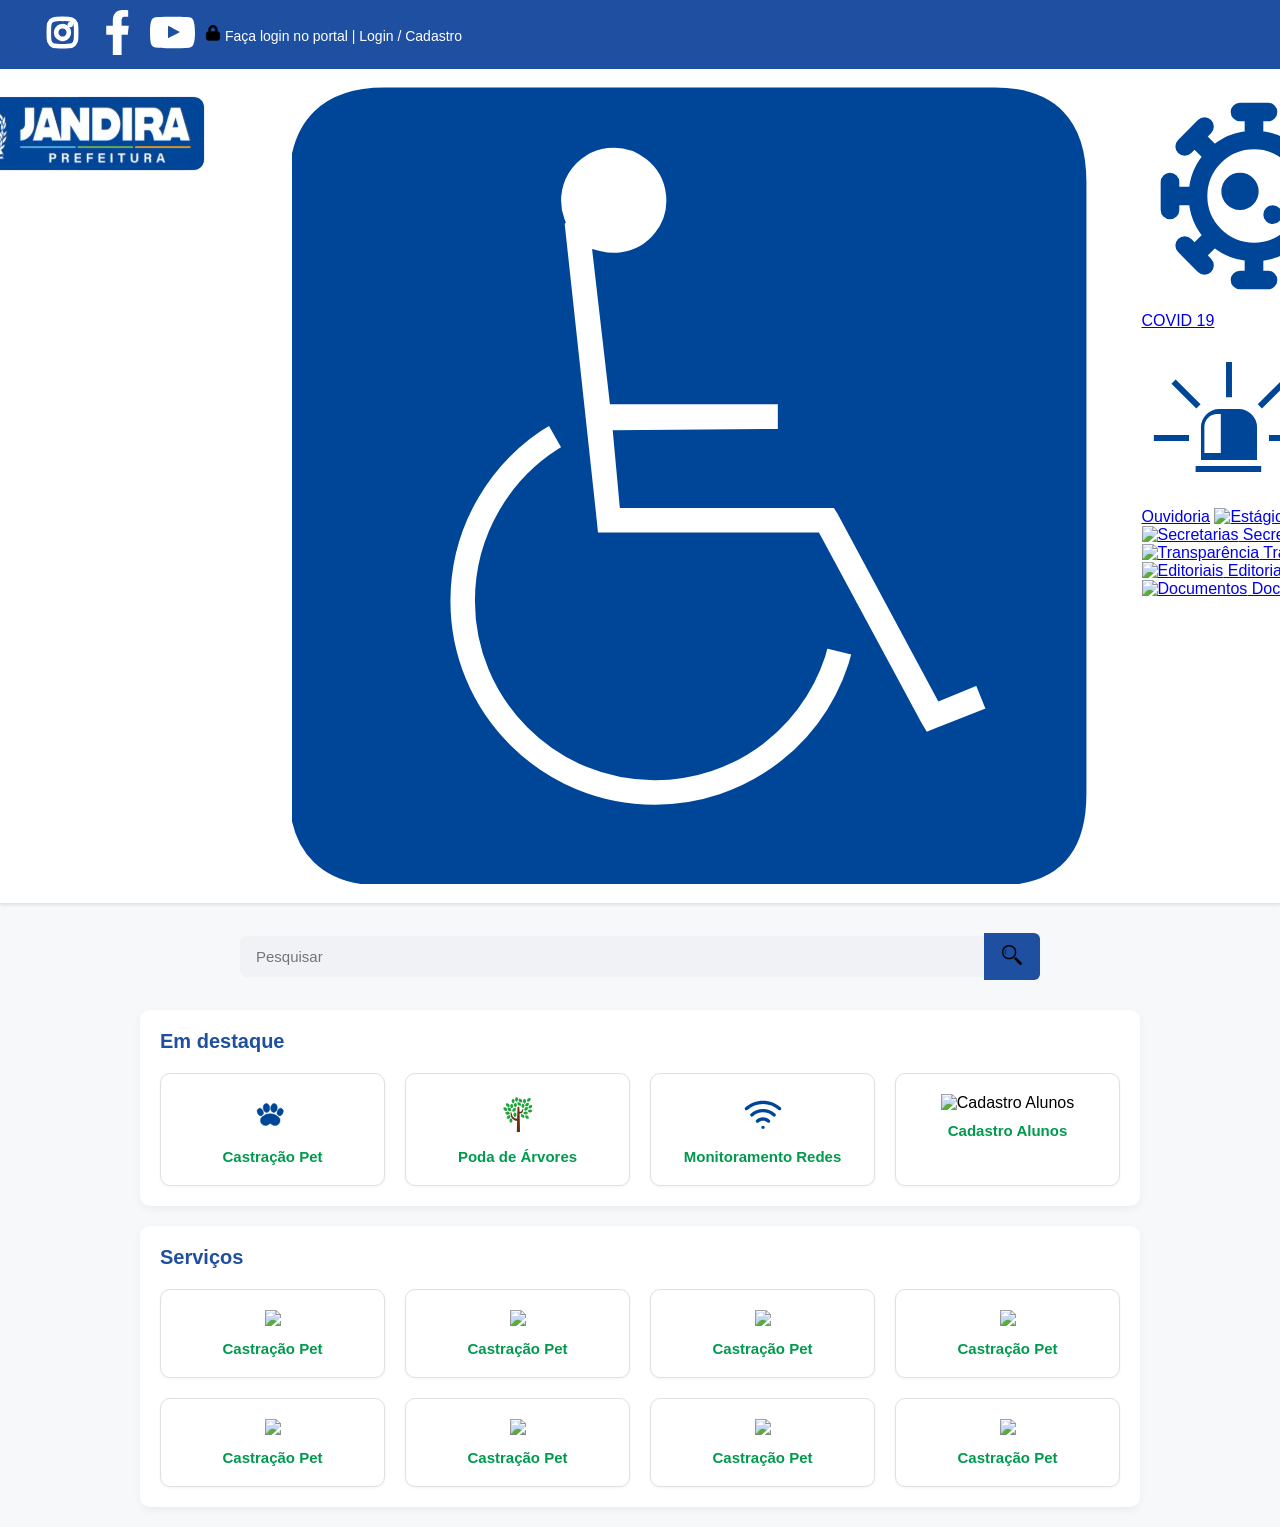
==== index.html @ 7106d860 "Front-central" ====
<!DOCTYPE html>
<html lang="pt-br">

<head>
  <meta charset="UTF-8">
  <meta name="viewport" content="width=device-width, initial-scale=1.0">
  <link rel="stylesheet" href="style.css">
  <title>Centra de Serviços</title>
</head>

<body>
  <header>
    <div class="header-box">
      <div class="header-box-1">
        <a href="#"><img src="./img/instagram-svgrepo-com (1).svg" alt="Instagram"></a>
        <a href="#"><img src="./img/facebook-176-svgrepo-com (1).svg" alt="Facebook"></a>
        <a href="#"><img src="./img/youtube-168-svgrepo-com.svg" alt="Youtube"></a>
        
        <div class="login-cadastro">

          <a href="">
            <img src="./img/lock-svgrepo-com.svg" alt="">
            Faça login no portal | Login / Cadastro
          </a>
        </div>
      </div>
    </div>
  </header>
  <nav class="menu">
    <div class="logo">
      <img src="./img/prefeitura-de jandira-logo.png" alt="Logo da Prefeitura">
    </div>

    <div class="accessibility">
      <a href="#"><img src="./img/accessibility-svgrepo-com.svg" alt="Acessibilidade"></a>
    </div>
    <div class="img-nav">
      <a href="#"><img src=".//img/virus-covid-19-svgrepo-com.svg" alt="Covid-19"> COVID 19</a>
      <a href="#"><img src="./img/siren-svgrepo-com.svg" alt="Ouvidoria"> Ouvidoria</a>
      <a href="#"><img src="./img/estagios.svg" alt="Estágios"> Estágios</a>
      <a href="#"><img src="./img/secretarias.svg" alt="Secretarias"> Secretarias</a>
      <a href="#"><img src="./img/transparencia.svg" alt="Transparência"> Transparência</a>
      <a href="#"><img src="./img/editoriais.svg" alt="Editoriais"> Editoriais</a>
      <a href="#"><img src="./img/documentos.svg" alt="Documentos"> Documentos</a>
    </div>
  </nav>

  <div class="container">
    <input type="text" placeholder="Pesquisar">
    <button><img src="./img/lupa-icon.svg" alt="Pesquisar"></button>
  </div>

  <section>
    <h2>Em destaque</h2>
    <div class="cards">
      <div class="card">
        <img src="./img/icon-pet.svg" alt="Castração Pet">
        <p>Castração Pet</p>
      </div>
      <div class="card">
        <img src="./img/tree-svgrepo-com.svg" alt="Poda de Árvores">
        <p>Poda de Árvores</p>
      </div>
      <div class="card">
        <img src="./img/wifi-svgrepo-com.svg" alt="Monitoramento Redes">
        <p>Monitoramento Redes</p>
      </div>
      <div class="card">
        <img src="./" alt="Cadastro Alunos">
        <p>Cadastro Alunos</p>
      </div>
    </div>
  </section>

  <section>
    <h2>Serviços</h2>
    <div class="cards">
      <div class="card"><img src="./img/pet-svgrepo-com.svg">
        <p>Castração Pet</p>
      </div>
      <div class="card"><img src="./img/pet-svgrepo-com.svg">
        <p>Castração Pet</p>
      </div>
      <div class="card"><img src="./img/pet-svgrepo-com.svg">
        <p>Castração Pet</p>
      </div>
      <div class="card"><img src="./img/pet-svgrepo-com.svg">
        <p>Castração Pet</p>
      </div>
      <div class="card"><img src="./img/pet-svgrepo-com.svg">
        <p>Castração Pet</p>
      </div>
      <div class="card"><img src="./img/pet-svgrepo-com.svg">
        <p>Castração Pet</p>
      </div>
      <div class="card"><img src="./img/pet-svgrepo-com.svg">
        <p>Castração Pet</p>
      </div>
      <div class="card"><img src="./img/pet-svgrepo-com.svg">
        <p>Castração Pet</p>
      </div>
    </div>
  </section>

</body>

</html>
---- style.css ----
* {
  margin: 0;
  padding: 0;
  box-sizing: border-box;
  font-family: "Jost", Arial;
}

body {
  background-color: #f6f8fa;
}

.header-box {
  background-color: #1e4fa1;
  color: white;
  display: flex;
  justify-content: space-between;
  align-items: center;
  padding: 10px 40px;
}

.header-box-1 {
  display: flex;
  justify-content: space-between;
  align-items: center;
  gap: 10px;
  
}

.header-box-1 img {
  height: 5vh;
}

.login-cadastro {
  font-size: 14px;
  color: #fff;
}

.login-cadastro a {
  color: white;
  text-decoration: none;
}

.login-cadastro a img {
  color: white;
  height: 16px;
  filter: invert(1);
}

/* Menu inferior */
.menu {
  background-color: #ffffff;
  display: flex;
  justify-content: center;
  gap: 50px;
  padding: 15px 0;
  box-shadow: 0 2px 3px rgba(0, 0, 0, 0.1);
}

.menu-item {
  text-align: center;
  font-size: 14px;
  color: #444;
  cursor: pointer;
}

/* Pesquisa */
.container {
  display: flex;
  justify-content: center;
  align-items: center;
  margin: 30px auto;
  width: 90%;
  max-width: 800px;
}

.container input {
  width: 100%;
  padding: 12px 16px;
  border: none;
  border-radius: 6px 0 0 6px;
  background: #f0f2f5;
  font-size: 15px;
}

.container button {
  background: #1e4fa1;
  border: none;
  padding: 12px 18px;
  border-radius: 0 6px 6px 0;
  cursor: pointer;
}

.container button img {
  width: 20px;
  filter: invert(1);
}

/* Seções */
section {
  width: 90%;
  max-width: 1000px;
  margin: 20px auto;
  background: #fff;
  border-radius: 10px;
  box-shadow: 0 3px 8px rgba(0, 0, 0, 0.05);
  padding: 20px;
}

section h2 {
  color: #1e4fa1;
  margin-bottom: 20px;
  font-size: 20px;
}

.cards {
  display: grid;
  grid-template-columns: repeat(auto-fit, minmax(180px, 1fr));
  gap: 20px;
}

.card {
  border: 1px solid #e0e0e0;
  border-radius: 10px;
  text-align: center;
  padding: 20px;
  transition: 0.2s;
  background: white;
  box-shadow: 0 1px 3px rgba(0, 0, 0, 0.05);
}

.card:hover {
  transform: translateY(-3px);
  box-shadow: 0 3px 6px rgba(0, 0, 0, 0.1);
}

.card img {
  width: 40px;
  margin-bottom: 10px;
}

.card p {
  color: #00994d;
  font-weight: 600;
  font-size: 15px;
}
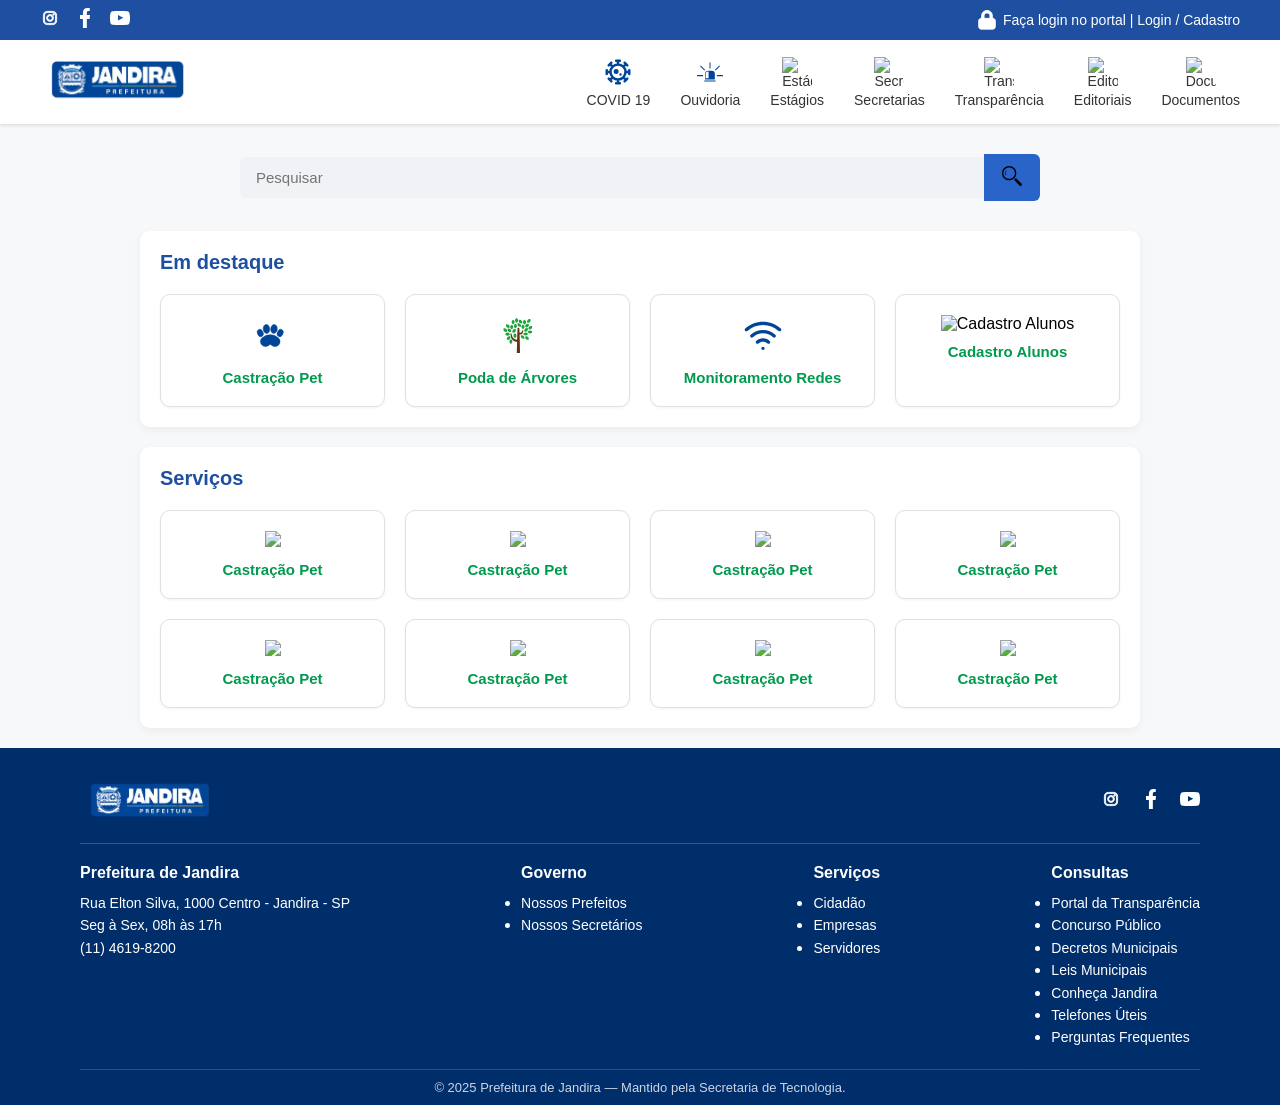
==== commit 111c1d64: "Atualização 01/11" ====
--- a/index.html
+++ b/index.html
@@ -5,7 +5,7 @@
   <meta charset="UTF-8">
   <meta name="viewport" content="width=device-width, initial-scale=1.0">
   <link rel="stylesheet" href="style.css">
-  <title>Centra de Serviços</title>
+  <title>Central de Serviços</title>
 </head>
 
 <body>
@@ -15,33 +15,30 @@
         <a href="#"><img src="./img/instagram-svgrepo-com (1).svg" alt="Instagram"></a>
         <a href="#"><img src="./img/facebook-176-svgrepo-com (1).svg" alt="Facebook"></a>
         <a href="#"><img src="./img/youtube-168-svgrepo-com.svg" alt="Youtube"></a>
-        
-        <div class="login-cadastro">
+      </div>
 
-          <a href="">
-            <img src="./img/lock-svgrepo-com.svg" alt="">
-            Faça login no portal | Login / Cadastro
-          </a>
-        </div>
+      <div class="login-cadastro">
+        <a href="#">
+          <img src="./img/lock-svgrepo-com.svg" alt="">
+          Faça login no portal | Login / Cadastro
+        </a>
       </div>
     </div>
   </header>
+
   <nav class="menu">
     <div class="logo">
       <img src="./img/prefeitura-de jandira-logo.png" alt="Logo da Prefeitura">
     </div>
 
-    <div class="accessibility">
-      <a href="#"><img src="./img/accessibility-svgrepo-com.svg" alt="Acessibilidade"></a>
-    </div>
     <div class="img-nav">
-      <a href="#"><img src=".//img/virus-covid-19-svgrepo-com.svg" alt="Covid-19"> COVID 19</a>
-      <a href="#"><img src="./img/siren-svgrepo-com.svg" alt="Ouvidoria"> Ouvidoria</a>
-      <a href="#"><img src="./img/estagios.svg" alt="Estágios"> Estágios</a>
-      <a href="#"><img src="./img/secretarias.svg" alt="Secretarias"> Secretarias</a>
-      <a href="#"><img src="./img/transparencia.svg" alt="Transparência"> Transparência</a>
-      <a href="#"><img src="./img/editoriais.svg" alt="Editoriais"> Editoriais</a>
-      <a href="#"><img src="./img/documentos.svg" alt="Documentos"> Documentos</a>
+      <a href="#"><img src="./img/virus-covid-19-svgrepo-com.svg" alt="Covid-19"><span>COVID 19</span></a>
+      <a href="#"><img src="./img/siren-svgrepo-com.svg" alt="Ouvidoria"><span>Ouvidoria</span></a>
+      <a href="#"><img src="./img/estagios.svg" alt="Estágios"><span>Estágios</span></a>
+      <a href="#"><img src="./img/secretarias.svg" alt="Secretarias"><span>Secretarias</span></a>
+      <a href="#"><img src="./img/transparencia.svg" alt="Transparência"><span>Transparência</span></a>
+      <a href="#"><img src="./img/editoriais.svg" alt="Editoriais"><span>Editoriais</span></a>
+      <a href="#"><img src="./img/documentos.svg" alt="Documentos"><span>Documentos</span></a>
     </div>
   </nav>
 
@@ -66,7 +63,7 @@
         <p>Monitoramento Redes</p>
       </div>
       <div class="card">
-        <img src="./" alt="Cadastro Alunos">
+        <img src="./img/alunos.svg" alt="Cadastro Alunos">
         <p>Cadastro Alunos</p>
       </div>
     </div>
@@ -102,6 +99,62 @@
     </div>
   </section>
 
+
+  <footer class="footer">
+  <div class="footer-top">
+    <img src="./img/prefeitura-de jandira-logo.png" alt="Prefeitura de Jandira" class="footer-logo">
+    <div class="footer-social">
+      <a href="#"><img src="./img/instagram-svgrepo-com (1).svg" alt="Instagram"></a>
+      <a href="#"><img src="./img/facebook-176-svgrepo-com (1).svg" alt="Facebook"></a>
+      <a href="#"><img src="./img/youtube-168-svgrepo-com.svg" alt="YouTube"></a>
+    </div>
+  </div>
+
+  <hr>
+
+  <div class="footer-content">
+    <div class="footer-column">
+      <h3>Prefeitura de Jandira</h3>
+      <p>Rua Elton Silva, 1000 Centro - Jandira - SP</p>
+      <p>Seg à Sex, 08h às 17h</p>
+      <p>(11) 4619-8200</p>
+    </div>
+
+    <div class="footer-column">
+      <h3>Governo</h3>
+      <ul>
+        <li><a href="#">Nossos Prefeitos</a></li>
+        <li><a href="#">Nossos Secretários</a></li>
+      </ul>
+    </div>
+
+    <div class="footer-column">
+      <h3>Serviços</h3>
+      <ul>
+        <li><a href="#">Cidadão</a></li>
+        <li><a href="#">Empresas</a></li>
+        <li><a href="#">Servidores</a></li>
+      </ul>
+    </div>
+
+    <div class="footer-column">
+      <h3>Consultas</h3>
+      <ul>
+        <li><a href="#">Portal da Transparência</a></li>
+        <li><a href="#">Concurso Público</a></li>
+        <li><a href="#">Decretos Municipais</a></li>
+        <li><a href="#">Leis Municipais</a></li>
+        <li><a href="#">Conheça Jandira</a></li>
+        <li><a href="#">Telefones Úteis</a></li>
+        <li><a href="#">Perguntas Frequentes</a></li>
+      </ul>
+    </div>
+  </div>
+
+  <div class="footer-bottom">
+    <p>© 2025 Prefeitura de Jandira — Mantido pela Secretaria de Tecnologia.</p>
+  </div>
+</footer>
 </body>
 
 </html>
--- a/style.css
+++ b/style.css
@@ -2,68 +2,89 @@
   margin: 0;
   padding: 0;
   box-sizing: border-box;
-  font-family: "Jost", Arial;
+  font-family: "Jost", Arial, sans-serif;
 }
 
 body {
   background-color: #f6f8fa;
 }
 
+/* ===== HEADER SUPERIOR ===== */
 .header-box {
   background-color: #1e4fa1;
   color: white;
   display: flex;
   justify-content: space-between;
   align-items: center;
-  padding: 10px 40px;
+  padding: 8px 40px;
+}
+
+.header-box-1 img,
+.login-cadastro img {
+  height: 20px;
+  filter: brightness(0) invert(1);
 }
 
 .header-box-1 {
   display: flex;
-  justify-content: space-between;
-  align-items: center;
-  gap: 10px;
-  
-}
-
-.header-box-1 img {
-  height: 5vh;
-}
-
-.login-cadastro {
+  align-items: center;
+  gap: 15px;
+}
+
+
+
+.login-cadastro a {
+  color: #fff;
+  text-decoration: none;
   font-size: 14px;
-  color: #fff;
-}
-
-.login-cadastro a {
-  color: white;
+  display: flex;
+  align-items: center;
+  gap: 6px;
+}
+
+
+/* ===== MENU ===== */
+.menu {
+  background-color: #fff;
+  display: flex;
+  justify-content: space-between;
+  align-items: center;
+  padding: 15px 40px;
+  box-shadow: 0 2px 3px rgba(0, 0, 0, 0.1);
+}
+
+.logo img {
+  height: 50px;
+}
+
+.img-nav {
+  display: flex;
+  align-items: center;
+  gap: 30px;
+}
+
+.img-nav a {
   text-decoration: none;
-}
-
-.login-cadastro a img {
-  color: white;
-  height: 16px;
-  filter: invert(1);
-}
-
-/* Menu inferior */
-.menu {
-  background-color: #ffffff;
-  display: flex;
-  justify-content: center;
-  gap: 50px;
-  padding: 15px 0;
-  box-shadow: 0 2px 3px rgba(0, 0, 0, 0.1);
-}
-
-.menu-item {
+  color: #333;
+  font-size: 14px;
   text-align: center;
-  font-size: 14px;
-  color: #444;
-  cursor: pointer;
-}
-
-/* Pesquisa */
+  display: flex;
+  flex-direction: column;
+  align-items: center;
+  transition: 0.3s;
+}
+
+.img-nav a:hover {
+  color: #1e4fa1;
+}
+
+.img-nav img {
+  width: 30px;
+  height: 30px;
+  margin-bottom: 5px;
+}
+
+/* ===== PESQUISA ===== */
 .container {
   display: flex;
   justify-content: center;
@@ -83,7 +104,7 @@
 }
 
 .container button {
-  background: #1e4fa1;
+  background: #2964c9;
   border: none;
   padding: 12px 18px;
   border-radius: 0 6px 6px 0;
@@ -95,7 +116,7 @@
   filter: invert(1);
 }
 
-/* Seções */
+/* ===== SEÇÕES ===== */
 section {
   width: 90%;
   max-width: 1000px;
@@ -142,4 +163,69 @@
   color: #00994d;
   font-weight: 600;
   font-size: 15px;
-}+}
+
+/* ====== RODAPÉ ====== */
+.footer {
+  background-color: #002e6b;
+  color: #fff;
+  font-family: "Arial", sans-serif;
+  padding: 30px 80px 10px;
+}
+
+.footer-top {
+  display: flex;
+  justify-content: space-between;
+  align-items: center;
+  margin-bottom: 20px;
+}
+
+.footer-logo {
+  height: 45px;
+}
+
+.footer-social a img {
+  height: 20px;
+  margin-left: 15px;
+  filter: brightness(0) invert(1);
+}
+
+.footer hr {
+  border: none;
+  border-top: 1px solid rgba(255, 255, 255, 0.2);
+  margin: 10px 0 20px;
+}
+
+.footer-content {
+  display: flex;
+  justify-content: space-between;
+  flex-wrap: wrap;
+  gap: 40px;
+}
+
+.footer-column h3 {
+  font-size: 16px;
+  margin-bottom: 10px;
+  font-weight: bold;
+}
+
+.footer-column p,
+.footer-column a {
+  font-size: 14px;
+  color: #fff;
+  text-decoration: none;
+  line-height: 1.6;
+}
+
+.footer-column a:hover {
+  text-decoration: underline;
+}
+
+.footer-bottom {
+  text-align: center;
+  border-top: 1px solid rgba(255, 255, 255, 0.2);
+  padding-top: 10px;
+  margin-top: 20px;
+  font-size: 13px;
+  opacity: 0.8;
+}
